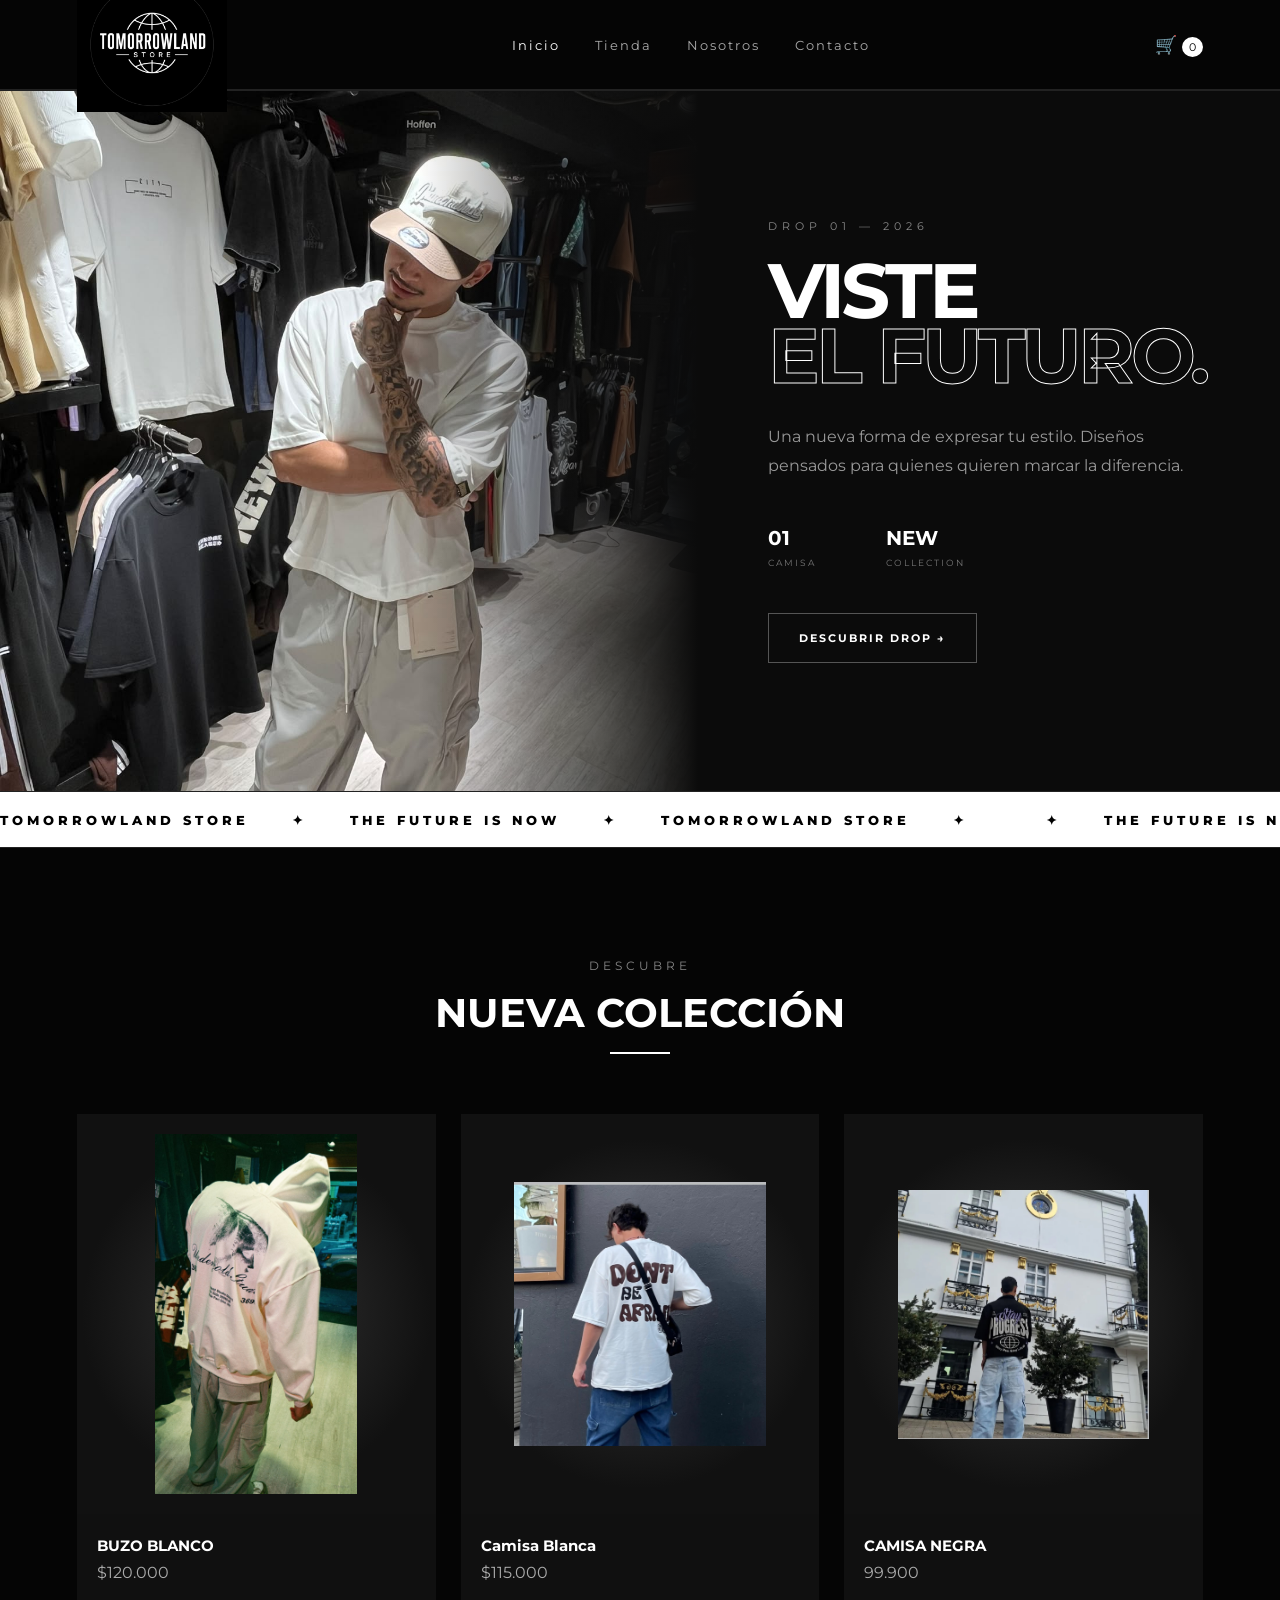
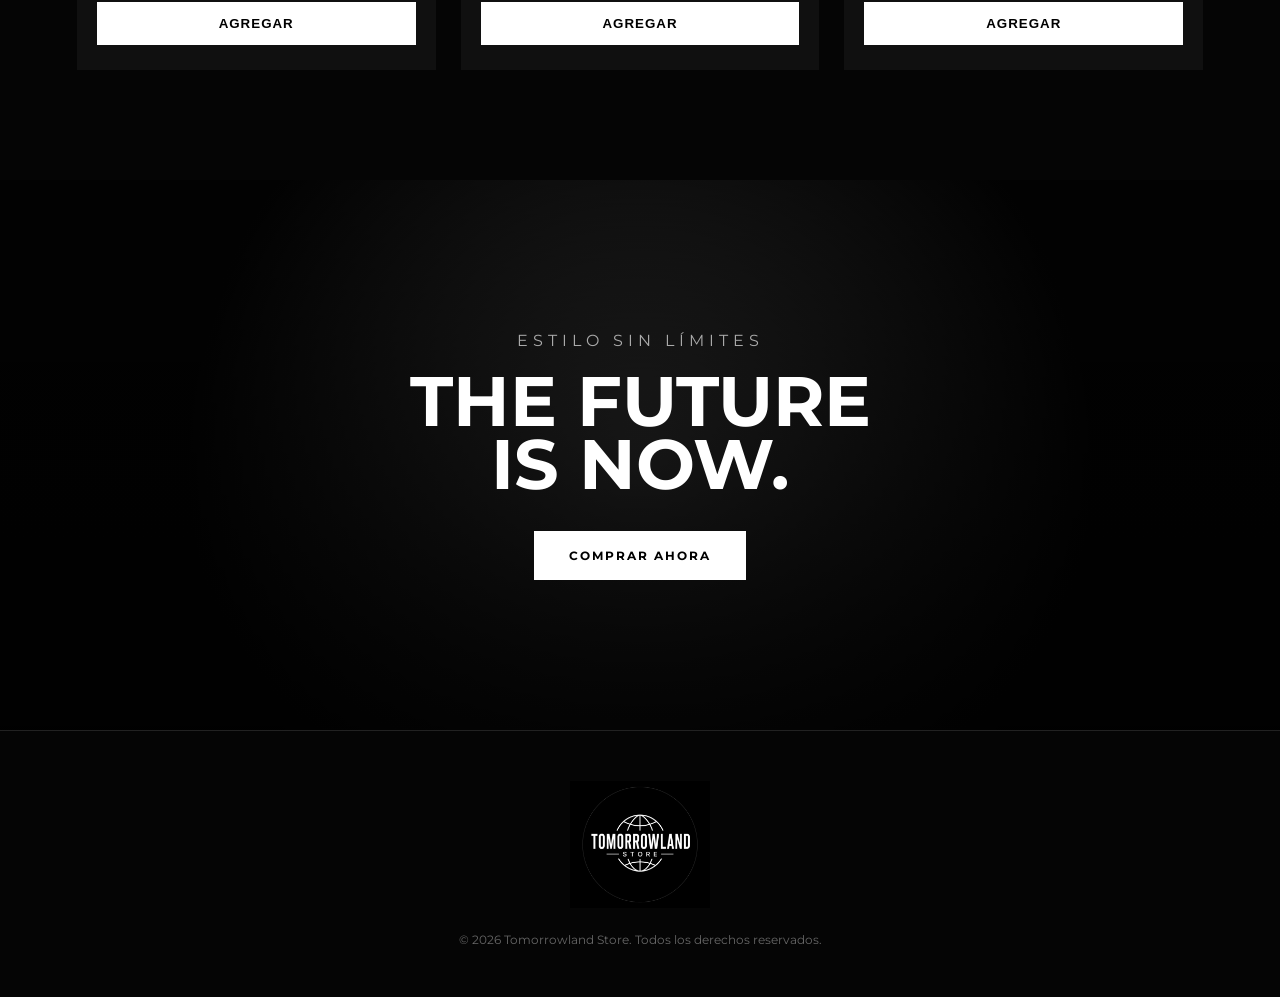
==== index.html @ 4bfb4e04 "Primera version Tomorrowland Store" ====
<!DOCTYPE html>
<html lang="es">
<head>
    <meta charset="UTF-8">
    <meta name="viewport" content="width=device-width, initial-scale=1.0">
    <link rel="icon" type="image/png" href="logo.jpeg">

    <title>Tomorrowland Store | Moda Urbana</title>

    <link rel="stylesheet" href="style.css">
</head>

<body>

<header class="header">

    <div class="logo-container">
        <a href="index.html">
            <img src="logo.jpeg" alt="Tomorrowland Store">
        </a>
    </div>

    <nav class="nav">
        <a href="index.html" class="active">Inicio</a>
        <a href="tienda.html">Tienda</a>
        <a href="nosotros.html">Nosotros</a>
        <a href="contacto.html">Contacto</a>
    </nav>

    <a href="tienda.html" class="cart">
        🛒 <span id="cart-count">0</span>
    </a>

</header>



</section>
<!-- DROP DESTACADO -->

<section class="drop-section">

    <div class="drop-image">

        <img src="CAMISA.jpeg"
             alt="Camisa Blanca Tomorrowland">

    </div>

    <div class="drop-content">

        <p class="drop-label">
            DROP 01 — 2026
        </p>

        <h2>
            VISTE<br>
            <span>EL FUTURO.</span>
        </h2>

        <p class="drop-description">
            Una nueva forma de expresar tu estilo.
            Diseños pensados para quienes quieren
            marcar la diferencia.
        </p>

        <div class="drop-info">

            <div>
                <strong>01</strong>
                <span>CAMISA</span>
            </div>

            <div>
                <strong>NEW</strong>
                <span>COLLECTION</span>
            </div>

        </div>

        <a href="tienda.html" class="drop-button">
            DESCUBRIR DROP →
        </a>

    </div>

</section>


<!-- FRASE ANIMADA -->

<section class="moving-text">

    <div>
        TOMORROWLAND STORE
        <span>✦</span>
        THE FUTURE IS NOW
        <span>✦</span>
        TOMORROWLAND STORE
        <span>✦</span>
         <span>✦</span>
        THE FUTURE IS NOW
        <span>✦</span>
        TOMORROWLAND STORE
        <span>✦</span>
         <span>✦</span>
        THE FUTURE IS NOW
        <span>✦</span>
        TOMORROWLAND STORE
        <span>✦</span>
         <span>✦</span>
        THE FUTURE IS NOW
        <span>✦</span>
        TOMORROWLAND STORE
        <span>✦</span>
         <span>✦</span>
        THE FUTURE IS NOW
        <span>✦</span>
        TOMORROWLAND STORE
        <span>✦</span>
    </div>

</section>


<section class="featured">

    <div class="section-title">

        <p>DESCUBRE</p>

        <h2>NUEVA COLECCIÓN</h2>

        <div class="line"></div>

    </div>


    <div class="products-preview">

         <div class="product-card">

    <div class="product-image">

        <img src="BUSO BLANCO.jpeg"
             alt="BUZO BLANCO">

    </div>

    <h3>BUZO BLANCO</h3>

    <p>$120.000</p>

    <button onclick="addToCart('Camisa Blanca',89900)">
        AGREGAR
    </button>

</div>


        <div class="product-card">

    <div class="product-image">

        <img src="camisa blanca.jpeg"
             alt="CAMISA BLANCA">

    </div>

    <h3>Camisa Blanca</h3>  

    <p>$115.000</p>

    <button onclick="addToCart('Camisa Blanca',89900)">
        AGREGAR
    </button>

</div>


      <div class="product-card">

    <div class="product-image">

        <img src="CAMISA NEGRA.jpeg"
             alt="CAMISA NEGRA">

    </div>

    <h3>CAMISA NEGRA</h3>

    <p>99.900</p>

    <button onclick="addToCart('Camisa Blanca',89900)">
        AGREGAR
    </button>

</div>

    </div>

</section>


<section class="banner">

    <div>

        <p>ESTILO SIN LÍMITES</p>

        <h2>
            THE FUTURE<br>
            IS NOW.
        </h2>

        <a href="tienda.html" class="btn white-btn">
            COMPRAR AHORA
        </a>

    </div>

</section>


<footer>

    <div class="footer-logo">

        <img src="logo.jpeg" alt="Tomorrowland Store">

    </div>

    <p>
        © 2026 Tomorrowland Store.
        Todos los derechos reservados.
    </p>

</footer>


<script src="script.js"></script>

</body>
</html>
---- style.css ----
@import url('https://fonts.googleapis.com/css2?family=Montserrat:wght@300;400;500;600;700;800;900&display=swap');


* {
    margin: 0;
    padding: 0;
    box-sizing: border-box;
}


body {

    font-family: 'Montserrat', sans-serif;

    background: #050505;

    color: #ffffff;

}


a {
    text-decoration: none;
    color: inherit;
}


.header {

    width: 100%;

    height: 90px;

    background: #050505;

    display: flex;

    align-items: center;

    justify-content: space-between;

    padding: 0 6%;

    border-bottom: 1px solid #222;

    position: sticky;

    top: 0;

    z-index: 1000;

}


.logo-container img {

    width: 150px;

    display: block;

}


.nav {

    display: flex;

    gap: 35px;

}


.nav a {

    font-size: 13px;

    letter-spacing: 2px;

    color: #aaa;

    transition: 0.3s;

}


.nav a:hover,
.nav a.active {

    color: #fff;

}


.cart {

    font-size: 18px;

    cursor: pointer;

}


.cart span {

    background: white;

    color: black;

    border-radius: 50%;

    padding: 3px 7px;

    font-size: 11px;

}


/* HERO */


.hero {

    min-height: 750px;

    display: flex;

    align-items: center;

    padding: 8%;

    background:

        radial-gradient(
            circle at 70% 50%,
            #222,
            #050505 55%
        );

}


.hero-content {

    max-width: 700px;

}


.hero-small {

    font-size: 13px;

    letter-spacing: 5px;

    color: #aaa;

    margin-bottom: 25px;

}


.hero h1 {

    font-size: clamp(60px, 9vw, 140px);

    line-height: .85;

    font-weight: 900;

    letter-spacing: -5px;

}


.hero h1 span {

    color: transparent;

    -webkit-text-stroke: 2px white;

}


.hero-content > p:not(.hero-small) {

    color: #aaa;

    margin: 35px 0;

    max-width: 500px;

    line-height: 1.7;

}


.btn {

    display: inline-block;

    background: white;

    color: black;

    padding: 17px 35px;

    font-size: 12px;

    font-weight: 700;

    letter-spacing: 2px;

    transition: .3s;

}


.btn:hover {

    background: #aaa;

    transform: translateY(-3px);

}


/* SECCIONES */


.featured {

    padding: 110px 6%;

}


.section-title {

    text-align: center;

    margin-bottom: 60px;

}


.section-title p {

    color: #888;

    letter-spacing: 4px;

    font-size: 12px;

}


.section-title h2 {

    font-size: 40px;

    margin: 15px 0;

}


.line {

    width: 60px;

    height: 2px;

    background: white;

    margin: auto;

}


/* PRODUCTOS */


.products-preview,
.products-grid {

    display: grid;

    grid-template-columns: repeat(3, 1fr);

    gap: 25px;

}


.product-card {

    background: #101010;

    padding-bottom: 25px;

    transition: .3s;

}


.product-card:hover {

    transform: translateY(-7px);

}


.product-image {

    height: 400px;

    display: flex;

    align-items: center;

    justify-content: center;

    background:

        radial-gradient(
            circle,
            #333,
            #111 65%
        );

}


.product-image span {

    font-size: 22px;

    font-weight: 800;

    letter-spacing: 3px;

}


.product-two {

    background:
        radial-gradient(circle, #ddd, #555 60%, #111);

    color: black;

}


.product-three {

    background:
        radial-gradient(circle, #444, #111 65%);

}


.product-four {

    background:
        linear-gradient(145deg,#222,#777,#111);

}


.product-five {

    background:
        linear-gradient(145deg,#111,#333,#888);

}


.product-six {

    background:
        radial-gradient(circle,#666,#111 65%);

}


.product-card h3 {

    font-size: 15px;

    margin: 22px 20px 8px;

}


.product-card p {

    color: #aaa;

    margin: 0 20px 20px;

}


.product-card button {

    margin: 0 20px;

    width: calc(100% - 40px);

    background: white;

    color: black;

    border: none;

    padding: 14px;

    font-weight: 700;

    cursor: pointer;

    letter-spacing: 1px;

}


.product-card button:hover {

    background: #ccc;

}


/* BANNER */


.banner {

    min-height: 550px;

    display: flex;

    align-items: center;

    justify-content: center;

    text-align: center;

    background:

        linear-gradient(
            rgba(0,0,0,.6),
            rgba(0,0,0,.9)
        ),

        radial-gradient(
            circle,
            #555,
            #050505 65%
        );

}


.banner p {

    letter-spacing: 5px;

    color: #aaa;

}


.banner h2 {

    font-size: 70px;

    line-height: .9;

    margin: 20px 0 35px;

}


.white-btn {

    background: white;

}


/* TITULOS INTERNOS */


.page-title {

    text-align: center;

    padding: 100px 20px;

    border-bottom: 1px solid #222;

}


.page-title p {

    color: #777;

    letter-spacing: 5px;

}


.page-title h1 {

    font-size: 70px;

    margin-top: 15px;

}


/* TIENDA */


.shop {

    padding: 70px 6%;

}


.categories {

    display: flex;

    justify-content: center;

    gap: 15px;

    margin-bottom: 50px;

    flex-wrap: wrap;

}


.categories button {

    background: transparent;

    color: white;

    border: 1px solid #444;

    padding: 12px 22px;

    cursor: pointer;

    letter-spacing: 1px;

}


.categories button:hover {

    background: white;

    color: black;

}


/* CARRITO */


.cart-section {

    max-width: 900px;

    margin: 50px auto 100px;

    padding: 40px;

    background: #101010;

}


.cart-section h2 {

    margin-bottom: 30px;

}


.cart-item {

    display: flex;

    justify-content: space-between;

    padding: 20px 0;

    border-bottom: 1px solid #333;

}


.cart-total {

    display: flex;

    justify-content: space-between;

    padding: 30px 0;

    font-size: 20px;

}


.whatsapp-btn {

    width: 100%;

    padding: 18px;

    border: none;

    background: #25d366;

    color: white;

    font-weight: bold;

    cursor: pointer;

}


/* PRODUCTO */


.product-detail {

    max-width: 1200px;

    margin: auto;

    padding: 100px 6%;

    display: grid;

    grid-template-columns: 1fr 1fr;

    gap: 70px;

}


.detail-image .product-image {

    height: 600px;

}


.detail-info {

    display: flex;

    flex-direction: column;

    justify-content: center;

}


.detail-info > p:first-child {

    color: #777;

    letter-spacing: 3px;

}


.detail-info h1 {

    font-size: 50px;

    margin: 15px 0;

}


.detail-info h2 {

    font-size: 30px;

}


.description {

    color: #aaa;

    line-height: 1.7;

    margin: 30px 0;

}


.detail-info label {

    margin-bottom: 10px;

}


.detail-info select {

    padding: 15px;

    background: #111;

    color: white;

    border: 1px solid #444;

    margin-bottom: 20px;

}


.buy-button {

    padding: 18px;

    background: white;

    color: black;

    border: none;

    font-weight: bold;

    cursor: pointer;

}


/* NOSOTROS */


.about {

    max-width: 1000px;

    margin: auto;

    padding: 120px 30px;

    text-align: center;

}


.about > p {

    color: #777;

    letter-spacing: 5px;

}


.about h1 {

    font-size: 80px;

    margin: 20px 0 50px;

}


.about-text {

    max-width: 700px;

    margin: auto;

}


.about-text p {

    color: #aaa;

    line-height: 2;

    margin-bottom: 25px;

}


.about h2 {

    margin-top: 80px;

    font-size: 45px;

}


/* CONTACTO */


.contact {

    max-width: 1100px;

    margin: auto;

    padding: 110px 30px;

    text-align: center;

}


.contact > p {

    color: #777;

    letter-spacing: 4px;

}


.contact h1 {

    font-size: 80px;

    margin: 20px 0 70px;

}


.contact-grid {

    display: grid;

    grid-template-columns: repeat(3,1fr);

    gap: 20px;

}


.contact-card {

    background: #111;

    padding: 45px 25px;

}


.contact-card h3 {

    letter-spacing: 2px;

}


.contact-card p {

    color: #888;

    line-height: 1.7;

    margin: 20px 0;

}


.contact-button {

    display: inline-block;

    padding: 12px 25px;

    border: 1px solid #555;

    font-size: 12px;

}


.contact-button:hover {

    background: white;

    color: black;

}


/* FOOTER */


footer {

    border-top: 1px solid #222;

    text-align: center;

    padding: 50px 20px;

}


.footer-logo img {

    width: 140px;

    margin-bottom: 20px;

}


footer p {

    color: #666;

    font-size: 12px;

}


/* RESPONSIVE */


@media(max-width:900px) {

    .nav {

        gap: 15px;

    }

    .products-preview,
    .products-grid {

        grid-template-columns: repeat(2,1fr);

    }

    .contact-grid {

        grid-template-columns: 1fr;

    }

    .product-detail {

        grid-template-columns: 1fr;

    }

}


@media(max-width:650px) {

    .header {

        height: 75px;

        padding: 0 20px;

    }


    .logo-container img {

        width: 105px;

    }


    .nav {

        display: none;

    }


    .hero {

        min-height: 650px;

        padding: 30px;

    }


    .hero h1 {

        font-size: 65px;

    }


    .products-preview,
    .products-grid {

        grid-template-columns: 1fr;

    }


    .product-image {

        height: 350px;

    }


    .banner h2 {

        font-size: 50px;

    }


    .page-title h1 {

        font-size: 50px;

    }


    .about h1,
    .contact h1 {

        font-size: 50px;

    }


    .detail-info h1 {

        font-size: 38px;

    }


}
.featured .product-image img {
    width: 70%;
    height: 90%;
    object-fit: contain;
    display: block;
    margin: auto;
}

/* =========================================
   DROP DESTACADO
========================================= */

.drop-section {

    min-height: 700px;

    display: grid;

    grid-template-columns: 1.2fr 1fr;

    background: #0b0b0b;

    border-top: 1px solid #222;

    border-bottom: 1px solid #222;

    overflow: hidden;

}


.drop-image {

    height: 700px;

    position: relative;

    overflow: hidden;

}


.drop-image::after {

    content: "";

    position: absolute;

    inset: 0;

    background:
        linear-gradient(
            90deg,
            transparent 60%,
            #0b0b0b 100%
        );

}


.drop-image img {

    width: 100%;

    height: 100%;

    object-fit: cover;

    display: block;

    transition: transform 1s ease;

}


.drop-section:hover .drop-image img {

    transform: scale(1.04);

}


.drop-content {

    display: flex;

    flex-direction: column;

    justify-content: center;

    padding: 70px;

}


.drop-label {

    color: #888;

    font-size: 11px;

    letter-spacing: 5px;

    margin-bottom: 25px;

}


.drop-content h2 {

    font-size: clamp(55px, 6vw, 95px);

    line-height: .85;

    letter-spacing: -4px;

    margin-bottom: 35px;

}


.drop-content h2 span {

    color: transparent;

    -webkit-text-stroke: 1px white;

}


.drop-description {

    color: #999;

    line-height: 1.8;

    max-width: 450px;

    margin-bottom: 45px;

}


.drop-info {

    display: flex;

    gap: 70px;

    margin-bottom: 45px;

}


.drop-info div {

    display: flex;

    flex-direction: column;

    gap: 7px;

}


.drop-info strong {

    font-size: 20px;

}


.drop-info span {

    font-size: 9px;

    color: #777;

    letter-spacing: 2px;

}


.drop-button {

    width: fit-content;

    border: 1px solid #555;

    padding: 17px 30px;

    font-size: 11px;

    font-weight: 700;

    letter-spacing: 2px;

    transition: .3s;

}


.drop-button:hover {

    background: white;

    color: black;

    border-color: white;

}


/* =========================================
   TEXTO EN MOVIMIENTO
========================================= */

.moving-text {

    overflow: hidden;

    white-space: nowrap;

    background: white;

    color: black;

    padding: 18px 0;

    border-bottom: 1px solid #222;

}


.moving-text div {

    display: inline-block;

    font-size: 13px;

    font-weight: 800;

    letter-spacing: 4px;

    animation: movingText 18s linear infinite;

}


.moving-text span {

    margin: 0 35px;

}


@keyframes movingText {

    from {

        transform: translateX(0);

    }

    to {

        transform: translateX(-50%);

    }

}


/* =========================================
   CELULAR
========================================= */

@media(max-width: 700px) {

    .drop-section {

        grid-template-columns: 1fr;

    }


    .drop-image {

        height: 500px;

    }


    .drop-image::after {

        background:
            linear-gradient(
                0deg,
                #0b0b0b 0%,
                transparent 50%
            );

    }


    .drop-content {

        padding: 50px 30px 70px;

    }


    .drop-content h2 {

        font-size: 60px;

    }


    .drop-info {

        gap: 40px;

    }

}
/* =========================================
   NOSOTROS - NUEVO DISEÑO
========================================= */

.about-hero {

    min-height: 650px;

    display: flex;

    align-items: flex-end;

    padding: 90px 8%;

    background:
        radial-gradient(
            circle at 75% 40%,
            #333,
            #050505 55%
        );

    border-bottom: 1px solid #222;

}


.about-tag {

    color: #888;

    font-size: 11px;

    letter-spacing: 6px;

    margin-bottom: 25px;

}


.about-hero h1 {

    font-size: clamp(60px, 9vw, 130px);

    line-height: .82;

    letter-spacing: -5px;

}


.about-hero h1 span {

    color: transparent;

    -webkit-text-stroke: 2px white;

}


.about-intro {

    margin-top: 35px;

    font-size: 22px;

    color: #aaa;

    letter-spacing: 2px;

}


/* HISTORIA */

.about-story {

    display: grid;

    grid-template-columns: 150px 1fr;

    max-width: 1100px;

    margin: auto;

    padding: 130px 30px;

}


.about-number {

    font-size: 13px;

    color: #777;

    letter-spacing: 3px;

}


.about-story-content {

    max-width: 700px;

}


.about-mini-title {

    color: #777;

    font-size: 11px;

    letter-spacing: 5px;

    margin-bottom: 25px;

}


.about-story-content h2 {

    font-size: 75px;

    line-height: .9;

    margin-bottom: 45px;

}


.about-story-content h2 span {

    color: transparent;

    -webkit-text-stroke: 1px white;

}


.about-story-content p {

    color: #999;

    line-height: 1.9;

    margin-bottom: 25px;

    max-width: 650px;

}


/* FILOSOFÍA */

.about-values {

    padding: 120px 8%;

    background: #0c0c0c;

    border-top: 1px solid #222;

    border-bottom: 1px solid #222;

}


.about-values-title {

    margin-bottom: 70px;

}


.about-values-title p {

    color: #777;

    font-size: 11px;

    letter-spacing: 5px;

    margin-bottom: 20px;

}


.about-values-title h2 {

    font-size: clamp(45px, 6vw, 80px);

    line-height: .9;

}


.values-grid {

    display: grid;

    grid-template-columns: repeat(3,1fr);

    gap: 20px;

}


.value-card {

    min-height: 280px;

    padding: 35px;

    border: 1px solid #292929;

    transition: .4s;

}


.value-card:hover {

    background: white;

    color: black;

    transform: translateY(-8px);

}


.value-card span {

    color: #777;

    font-size: 11px;

    letter-spacing: 3px;

}


.value-card h3 {

    margin: 45px 0 20px;

    letter-spacing: 2px;

}


.value-card p {

    color: #888;

    line-height: 1.7;

}


.value-card:hover p {

    color: #444;

}


/* FRASE FINAL */

.about-final {

    min-height: 600px;

    display: flex;

    flex-direction: column;

    align-items: center;

    justify-content: center;

    text-align: center;

}


.about-final p {

    color: #777;

    font-size: 11px;

    letter-spacing: 6px;

    margin-bottom: 25px;

}


.about-final h2 {

    font-size: clamp(60px, 9vw, 120px);

    line-height: .8;

    letter-spacing: -5px;

    margin-bottom: 50px;

}


.about-final h2 span {

    color: transparent;

    -webkit-text-stroke: 2px white;

}


/* CELULAR */

@media(max-width:700px) {

    .about-hero {

        min-height: 550px;

        padding: 50px 25px;

    }


    .about-hero h1 {

        font-size: 60px;

    }


    .about-story {

        grid-template-columns: 1fr;

        gap: 30px;

        padding: 90px 25px;

    }


    .about-story-content h2 {

        font-size: 55px;

    }


    .values-grid {

        grid-template-columns: 1fr;

    }


    .about-values {

        padding: 90px 25px;

    }


    .about-final h2 {

        font-size: 65px;

    }

}

/* =========================================
   CONTACTO - NUEVO DISEÑO
========================================= */

.contact-hero {

    min-height: 600px;

    display: flex;

    flex-direction: column;

    justify-content: center;

    padding: 80px 8%;

    background:
        radial-gradient(
            circle at 80% 50%,
            #292929,
            #050505 55%
        );

    border-bottom: 1px solid #222;

}


.contact-hero > p:first-child {

    color: #777;

    font-size: 11px;

    letter-spacing: 6px;

    margin-bottom: 25px;

}


.contact-hero h1 {

    font-size: clamp(70px, 11vw, 150px);

    line-height: .8;

    letter-spacing: -6px;

}


.contact-hero h1 span {

    color: #777;

}


.contact-hero-line {

    width: 80px;

    height: 2px;

    background: white;

    margin: 40px 0;

}


.contact-subtitle {

    color: #999;

    max-width: 500px;

    line-height: 1.8;

}


/* CONTACT MAIN */

.contact-main {

    max-width: 1200px;

    margin: auto;

    padding: 120px 30px;

}


.contact-intro {

    margin-bottom: 70px;

}


.contact-intro > p {

    color: #777;

    font-size: 11px;

    letter-spacing: 5px;

    margin-bottom: 20px;

}


.contact-intro h2 {

    font-size: clamp(45px, 6vw, 80px);

    line-height: .9;

}


.contact-intro h2 span {

    color: transparent;

    -webkit-text-stroke: 1px white;

}


/* TARJETAS */

.contact-grid-new {

    display: grid;

    grid-template-columns: repeat(3, 1fr);

    gap: 20px;

}


.contact-card-new {

    min-height: 370px;

    padding: 35px;

    border: 1px solid #292929;

    display: flex;

    flex-direction: column;

    justify-content: space-between;

    transition: .4s;

}


.contact-card-new:hover {

    background: #fff;

    color: #000;

    transform: translateY(-8px);

}


.contact-icon {

    width: 50px;

    height: 50px;

    border: 1px solid #555;

    display: flex;

    align-items: center;

    justify-content: center;

    font-size: 13px;

    font-weight: 800;

}


.contact-card-new:hover .contact-icon {

    border-color: #000;

}


.contact-type {

    color: #777;

    font-size: 10px;

    letter-spacing: 4px;

}


.contact-card-new h3 {

    font-size: 22px;

    margin: 15px 0 20px;

}


.contact-card-new p {

    color: #888;

    line-height: 1.8;

    font-size: 13px;

    margin-bottom: 30px;

}


.contact-card-new:hover p {

    color: #555;

}


.contact-link {

    font-size: 10px;

    letter-spacing: 2px;

    font-weight: 700;

    border-bottom: 1px solid #555;

    padding-bottom: 8px;

    transition: .3s;

}


.contact-link:hover {

    border-color: currentColor;

}


/* INFORMACIÓN */

.contact-info-section {

    display: grid;

    grid-template-columns: 1fr 1fr;

    border-top: 1px solid #222;

    border-bottom: 1px solid #222;

}


.contact-info-box {

    min-height: 450px;

    padding: 80px;

    display: flex;

    flex-direction: column;

    justify-content: center;

}


.contact-info-box:first-child {

    background: #0d0d0d;

    border-right: 1px solid #222;

}


.contact-info-box > span {

    color: #777;

    font-size: 10px;

    letter-spacing: 5px;

    margin-bottom: 25px;

}


.contact-info-box h3 {

    font-size: 42px;

    line-height: .95;

    margin-bottom: 30px;

}


.contact-info-box p {

    color: #888;

    line-height: 1.8;

    max-width: 450px;

}


/* FINAL */

.contact-final {

    min-height: 550px;

    display: flex;

    flex-direction: column;

    align-items: center;

    justify-content: center;

    text-align: center;

}


.contact-final h2 {

    font-size: clamp(50px, 7vw, 90px);

    line-height: .85;

    letter-spacing: -4px;

    margin-bottom: 50px;

}


.contact-final h2 span {

    color: transparent;

    -webkit-text-stroke: 1px white;

}


/* CONTACTO CELULAR */

@media(max-width:800px) {

    .contact-grid-new {

        grid-template-columns: 1fr;

    }


    .contact-info-section {

        grid-template-columns: 1fr;

    }


    .contact-info-box {

        min-height: 350px;

        padding: 50px 30px;

    }


    .contact-info-box:first-child {

        border-right: none;

        border-bottom: 1px solid #222;

    }

}


@media(max-width:600px) {

    .contact-hero {

        min-height: 500px;

        padding: 50px 25px;

    }


    .contact-hero h1 {

        font-size: 65px;

    }


    .contact-main {

        padding: 80px 20px;

    }


    .contact-card-new {

        min-height: 330px;

    }


    .contact-final {

        padding: 50px 20px;

    }


    .contact-final h2 {

        font-size: 52px;

    }

}

/* =========================================
   ICONOS ORIGINALES DE REDES
========================================= */

.social-icon {

    width: 58px;
    height: 58px;

    display: flex;
    align-items: center;
    justify-content: center;

    border: 1px solid #333;

    margin-bottom: 35px;

    transition: .4s;

}


.social-icon svg {

    width: 29px;
    height: 29px;

    fill: currentColor;

}


/* WHATSAPP */

.whatsapp-icon {

    color: #25D366;

}


/* INSTAGRAM */

.instagram-icon {

    color: #E4405F;

}


.instagram-icon svg {

    fill: none;

    stroke: currentColor;

    stroke-width: 1.8;

}


.instagram-icon circle:last-child {

    fill: currentColor;

    stroke: none;

}


/* FACEBOOK */

.facebook-icon {

    color: #1877F2;

}


/* TIKTOK */

.tiktok-icon {

    color: #ffffff;

}


/* ANIMACIÓN */

.contact-card-new:hover .social-icon {

    transform: translateY(-5px) scale(1.08);

}


/* Mantener colores al pasar el mouse */

.contact-card-new:hover .whatsapp-icon {

    color: #25D366;

}


.contact-card-new:hover .instagram-icon {

    color: #E4405F;

}


.contact-card-new:hover .facebook-icon {

    color: #1877F2;

}


.contact-card-new:hover .tiktok-icon {

    color: #000;

}
/* =====================================================
   RESPONSIVE — TOMORROWLAND STORE
   CELULAR / TABLET / PC / TV
   ===================================================== */

/* Evita que cualquier elemento se salga de la pantalla */
* {
    box-sizing: border-box;
}

html {
    width: 100%;
    overflow-x: hidden;
}

body {
    width: 100%;
    max-width: 100%;
    overflow-x: hidden;
    margin: 0;
}

/* Las imágenes nunca se salen */
img {
    max-width: 100%;
    height: auto;
}

/* Contenedores */
section,
header,
footer {
    max-width: 100%;
}

/* ==============================
   CELULARES
   ============================== */

@media (max-width: 480px) {

    .header {
        padding: 12px 18px;
        min-height: 65px;
    }

    .logo-container img {
        max-width: 130px;
        height: auto;
    }

    .nav {
        display: none;
    }

    .header {
        flex-wrap: wrap;
    }

    h1 {
        font-size: clamp(38px, 12vw, 58px);
    }

    h2 {
        font-size: clamp(32px, 10vw, 48px);
    }

    p {
        font-size: 14px;
    }

    .hero {
        min-height: 80vh;
        padding: 70px 20px;
    }

    .hero-content {
        width: 100%;
    }

    .featured {
        padding: 60px 20px;
    }

    .products-grid,
    .product-grid,
    .values-grid {
        grid-template-columns: 1fr !important;
    }

    .product-card {
        width: 100%;
    }

    .product-image {
        min-height: 260px;
    }

    .drop-section {
        grid-template-columns: 1fr !important;
    }

    .drop-image {
        height: 400px;
    }

    .drop-content {
        padding: 50px 25px 70px;
    }

    .drop-content h2 {
        font-size: clamp(48px, 15vw, 65px);
    }

    .drop-info {
        gap: 30px;
        flex-wrap: wrap;
    }

    .about-story {
        grid-template-columns: 1fr !important;
        padding: 80px 25px;
    }

    .about-values {
        padding: 80px 25px;
    }

    .about-final {
        padding: 70px 20px;
    }

    .contact-grid,
    .contact-cards,
    .contact-container {
        grid-template-columns: 1fr !important;
    }

    .contact-card-new {
        width: 100%;
        padding: 30px 25px;
    }

    .footer {
        padding: 40px 20px;
    }

    .moving-text div {
        font-size: 10px;
    }
}


/* ==============================
   CELULARES GRANDES
   ============================== */

@media (min-width: 481px) and (max-width: 767px) {

    .nav {
        display: none;
    }

    .hero {
        padding: 80px 35px;
    }

    .products-grid,
    .product-grid,
    .values-grid {
        grid-template-columns: 1fr 1fr !important;
    }

    .drop-section {
        grid-template-columns: 1fr;
    }

    .drop-image {
        height: 500px;
    }

    .contact-grid,
    .contact-cards {
        grid-template-columns: 1fr 1fr !important;
    }
}


/* ==============================
   TABLETS
   ============================== */

@media (min-width: 768px) and (max-width: 1024px) {

    .header {
        padding: 15px 30px;
    }

    .hero {
        padding: 90px 50px;
    }

    .products-grid,
    .product-grid,
    .values-grid {
        grid-template-columns: repeat(2, 1fr) !important;
    }

    .drop-section {
        grid-template-columns: 1fr 1fr;
    }

    .drop-content {
        padding: 45px;
    }

    .about-story {
        padding: 100px 40px;
    }

    .about-values {
        padding: 100px 40px;
    }
}


/* ==============================
   PORTÁTILES Y PC
   ============================== */

@media (min-width: 1025px) {

    .header {
        width: 100%;
    }

    .hero,
    .featured,
    .about-story,
    .about-values {
        width: 100%;
    }

    .products-grid,
    .product-grid {
        max-width: 1400px;
        margin-left: auto;
        margin-right: auto;
    }
}


/* ==============================
   PANTALLAS GRANDES / TV
   ============================== */

@media (min-width: 1441px) {

    body {
        font-size: 18px;
    }

    .header {
        padding-left: 5%;
        padding-right: 5%;
    }

    .hero {
        min-height: 850px;
        padding-left: 8%;
        padding-right: 8%;
    }

    .hero h1 {
        font-size: clamp(80px, 8vw, 150px);
    }

    .featured,
    .about-values {
        padding-left: 8%;
        padding-right: 8%;
    }

    .drop-section {
        min-height: 800px;
    }

    .drop-image {
        height: 800px;
    }

    .drop-content {
        padding: 80px;
    }

    .contact-card-new {
        padding: 45px;
    }
}


/* ==============================
   TV MUY GRANDE
   ============================== */

@media (min-width: 2000px) {

    .header {
        padding-top: 25px;
        padding-bottom: 25px;
    }

    .hero {
        min-height: 900px;
    }

    .hero h1 {
        font-size: 150px;
    }

    .featured,
    .about-values,
    .about-story {
        max-width: 1800px;
        margin-left: auto;
        margin-right: auto;
    }

    .drop-content h2 {
        font-size: 110px;
    }
}
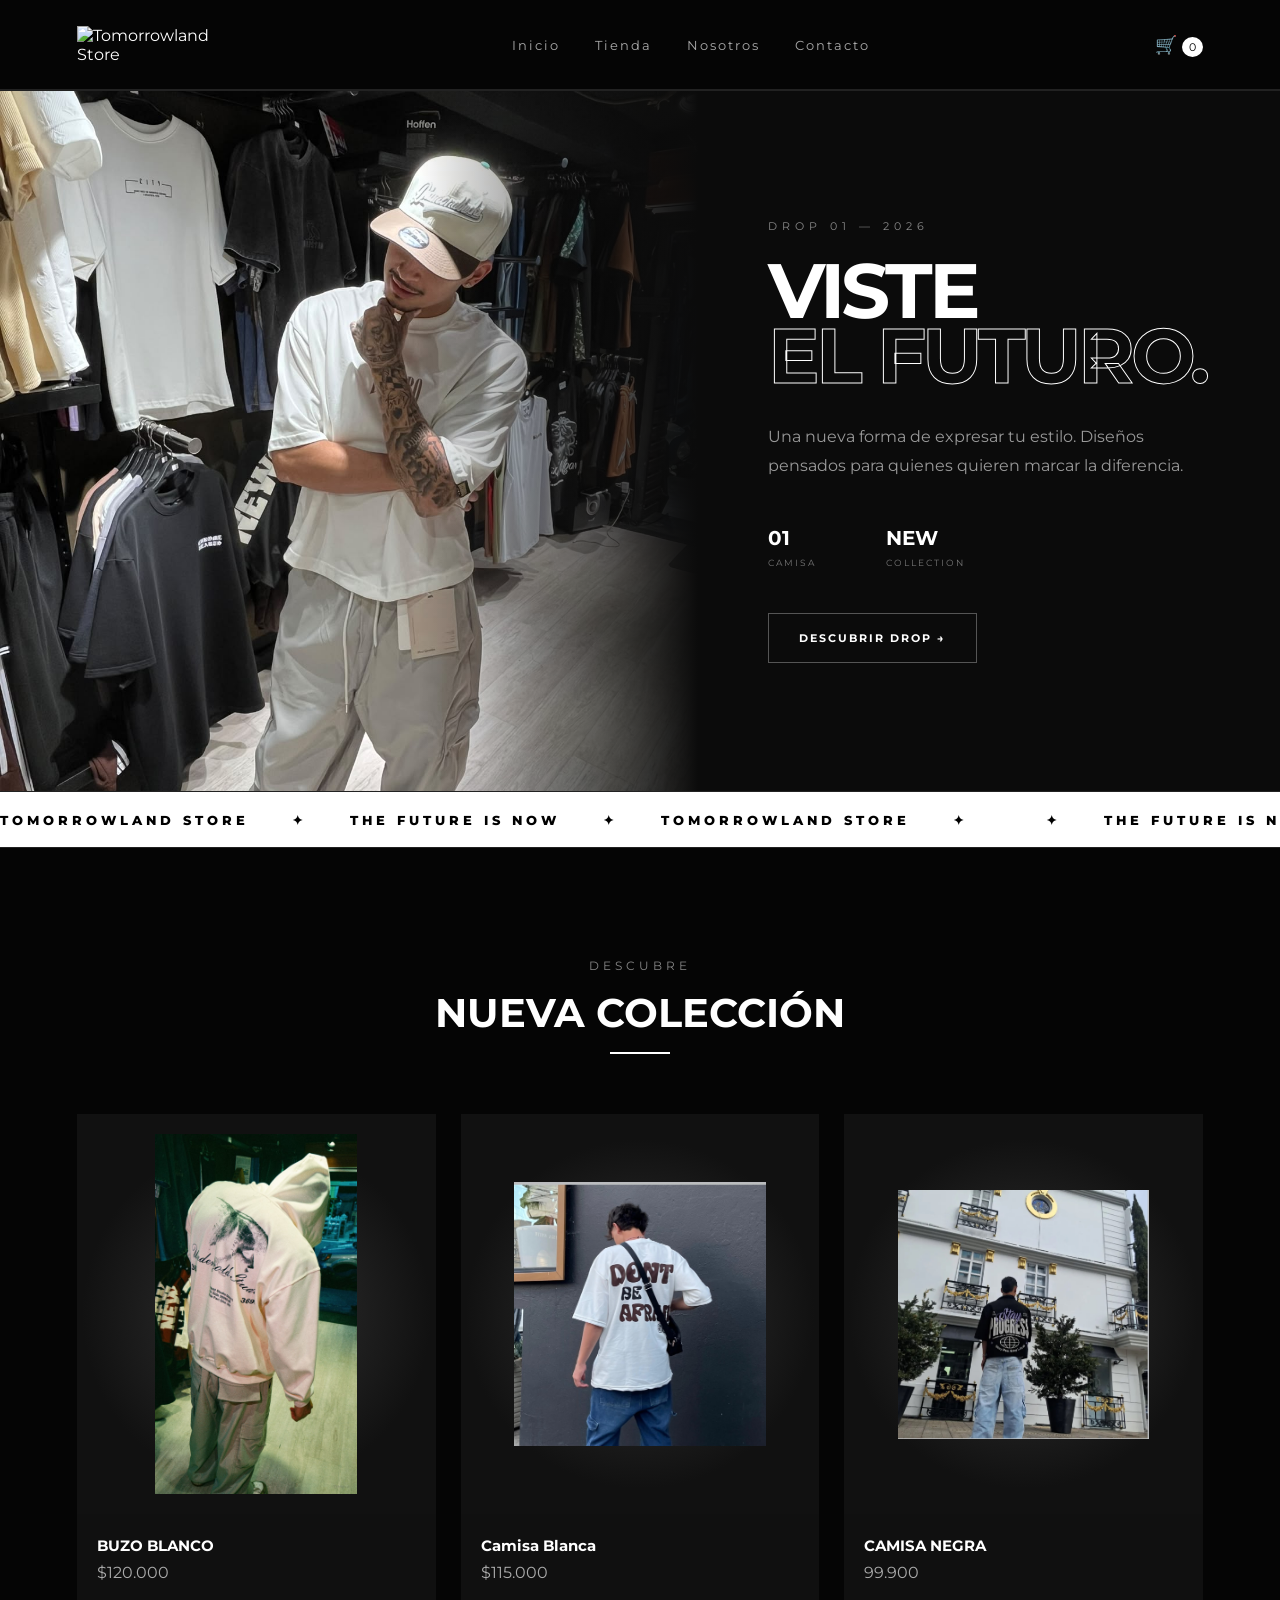
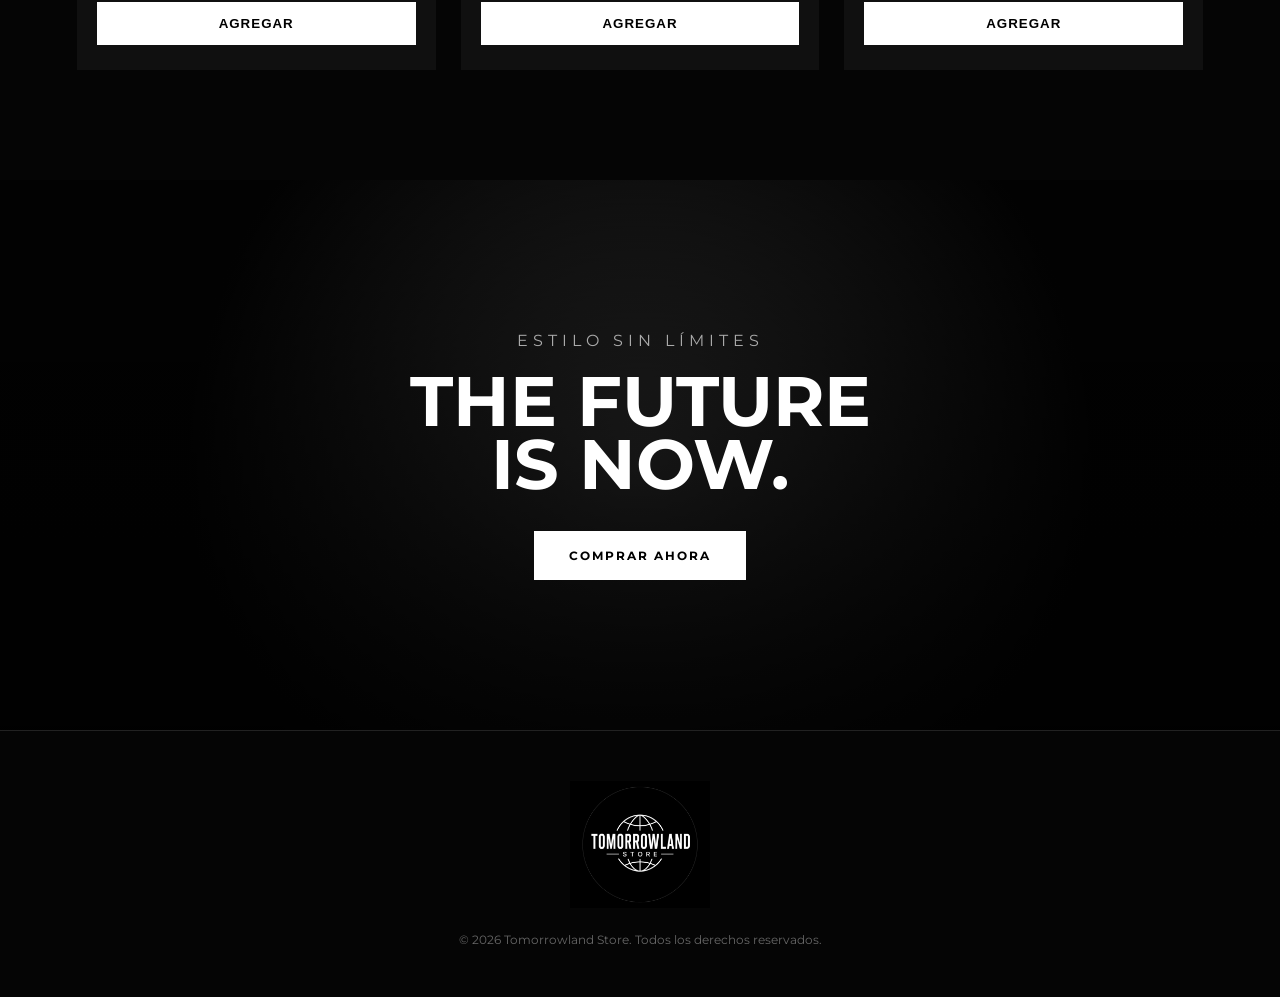
==== commit 7566a21a: "Agrega menu responsive para celular" ====
--- a/index.html
+++ b/index.html
@@ -16,20 +16,24 @@
 
     <div class="logo-container">
         <a href="index.html">
-            <img src="logo.jpeg" alt="Tomorrowland Store">
+            <img src="img/logo.png" alt="Tomorrowland Store">
         </a>
     </div>
 
-    <nav class="nav">
-        <a href="index.html" class="active">Inicio</a>
+    <nav class="nav" id="main-nav">
+        <a href="index.html">Inicio</a>
         <a href="tienda.html">Tienda</a>
         <a href="nosotros.html">Nosotros</a>
         <a href="contacto.html">Contacto</a>
     </nav>
 
-    <a href="tienda.html" class="cart">
+    <a href="tienda.html#carrito" class="cart">
         🛒 <span id="cart-count">0</span>
     </a>
+
+    <button class="menu-toggle" id="menu-toggle" aria-label="Abrir menú">
+        ☰
+    </button>
 
 </header>
 
--- a/style.css
+++ b/style.css
@@ -2694,4 +2694,89 @@
     .drop-content h2 {
         font-size: 110px;
     }
+}
+/* =====================================================
+   MENÚ RESPONSIVE — CELULAR
+   ===================================================== */
+
+.menu-toggle {
+    display: none;
+    background: transparent;
+    border: none;
+    color: #fff;
+    font-size: 30px;
+    cursor: pointer;
+    padding: 5px;
+    line-height: 1;
+    z-index: 1001;
+}
+
+/* CELULAR */
+@media (max-width: 767px) {
+
+    .header {
+        position: relative;
+        display: flex;
+        align-items: center;
+        justify-content: space-between;
+        padding: 12px 18px;
+        min-height: 65px;
+        z-index: 1000;
+    }
+
+    .logo-container {
+        z-index: 1002;
+    }
+
+    .logo-container img {
+        width: 125px;
+        height: auto;
+    }
+
+    .menu-toggle {
+        display: block;
+        order: 3;
+    }
+
+    .cart {
+        margin-left: auto;
+        margin-right: 15px;
+        order: 2;
+    }
+
+    .nav {
+        display: none;
+        position: absolute;
+        top: 100%;
+        left: 0;
+        width: 100%;
+        background: #111;
+        flex-direction: column;
+        padding: 15px 20px 25px;
+        border-top: 1px solid #333;
+        box-shadow: 0 10px 25px rgba(0,0,0,.4);
+        z-index: 999;
+    }
+
+    .nav.active {
+        display: flex;
+    }
+
+    .nav a {
+        display: block;
+        width: 100%;
+        padding: 16px 10px;
+        border-bottom: 1px solid #292929;
+        text-align: left;
+        font-size: 15px;
+        color: #fff;
+    }
+
+    .nav a:last-child {
+        border-bottom: none;
+    }
+
+    .nav a:hover {
+        color: #00c853;
+    }
 }
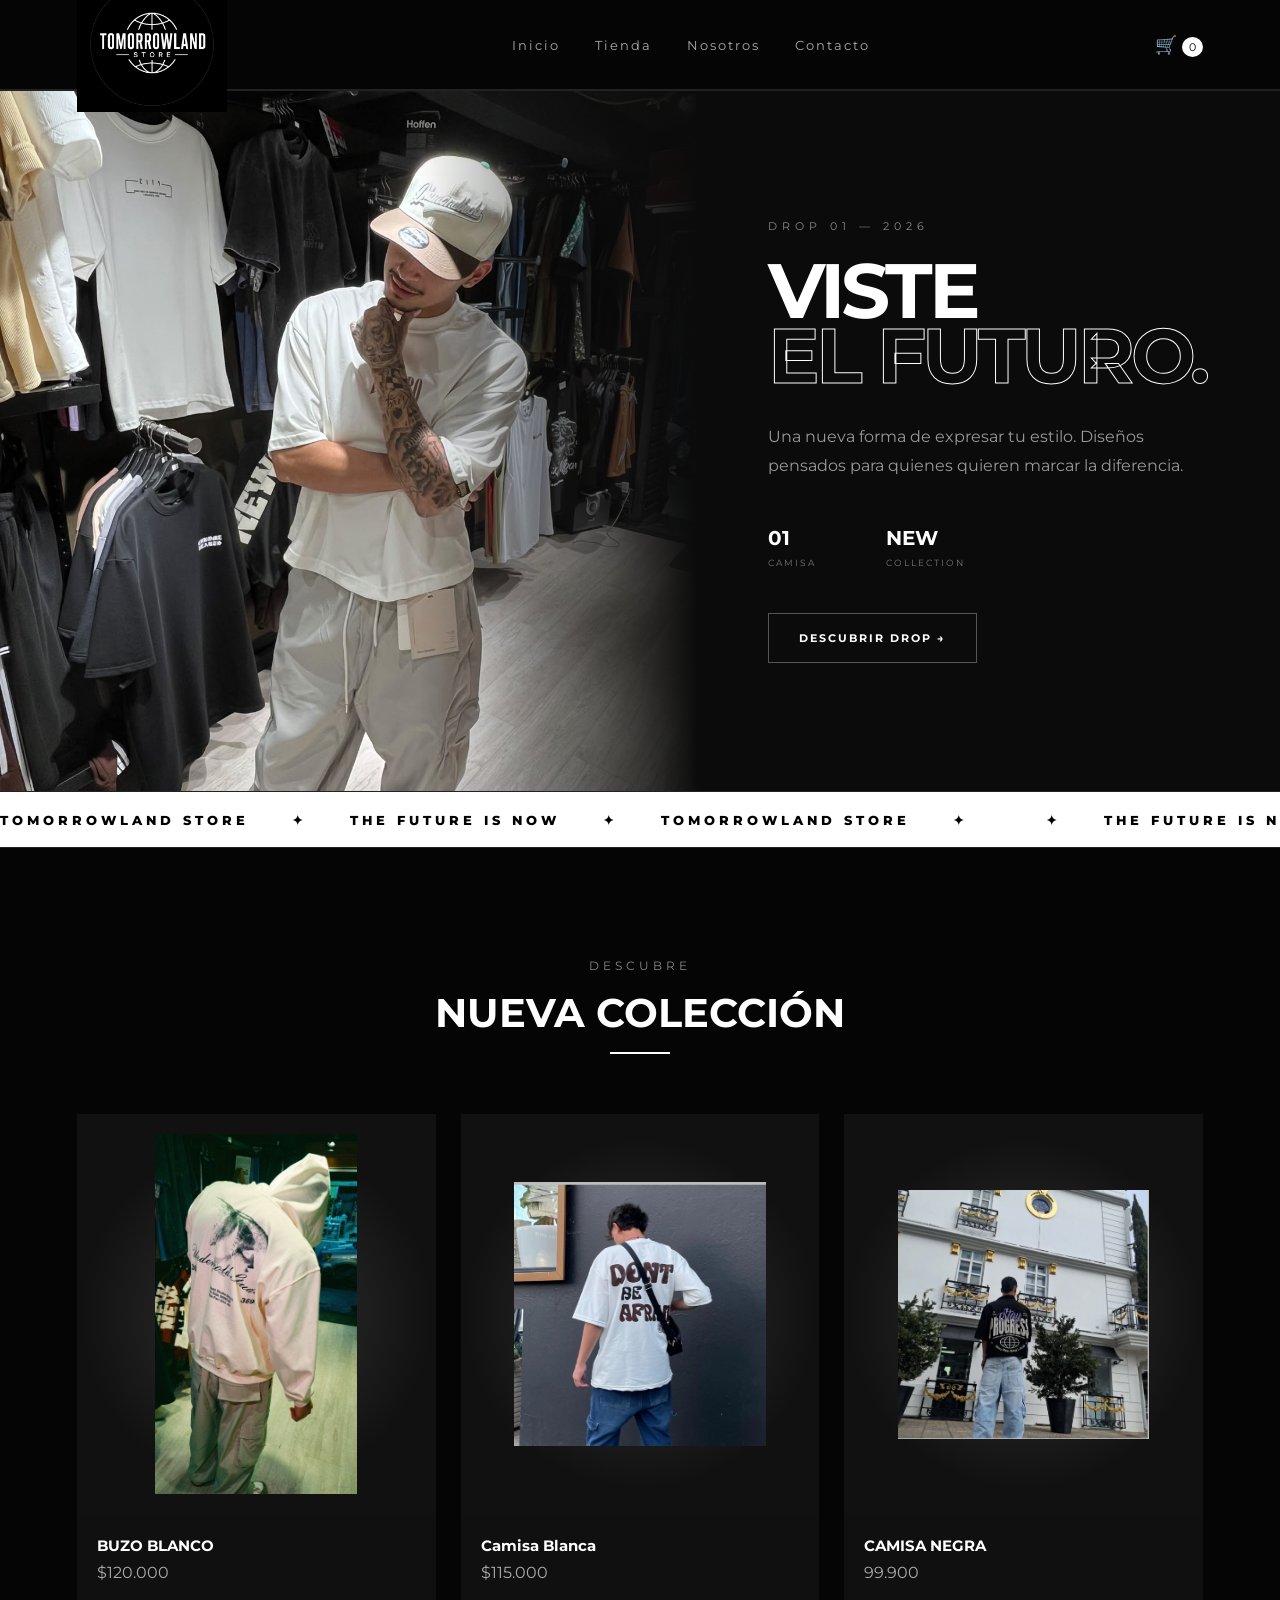
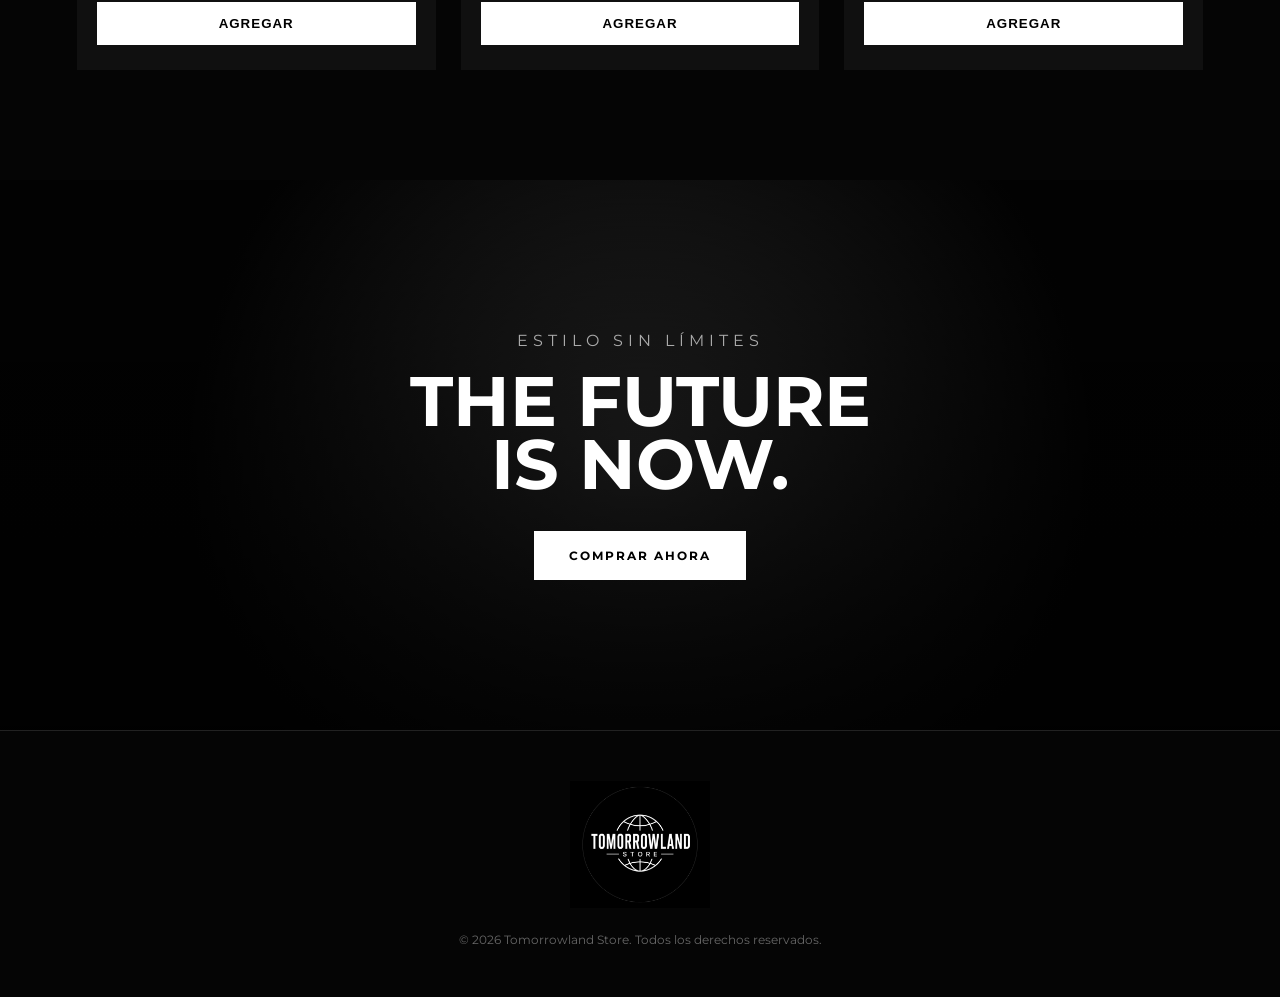
==== commit 3ed42239: "Corrige menu desplegable movil" ====
--- a/index.html
+++ b/index.html
@@ -16,7 +16,7 @@
 
     <div class="logo-container">
         <a href="index.html">
-            <img src="img/logo.png" alt="Tomorrowland Store">
+            <img src="logo.jpeg" alt="Tomorrowland Store">
         </a>
     </div>
 
@@ -30,10 +30,9 @@
     <a href="tienda.html#carrito" class="cart">
         🛒 <span id="cart-count">0</span>
     </a>
-
-    <button class="menu-toggle" id="menu-toggle" aria-label="Abrir menú">
-        ☰
-    </button>
+<button class="menu-toggle" id="menu-toggle" aria-label="Abrir menú">
+    ☰
+</button>
 
 </header>
 
--- a/style.css
+++ b/style.css
@@ -2711,7 +2711,6 @@
     z-index: 1001;
 }
 
-/* CELULAR */
 @media (max-width: 767px) {
 
     .header {
@@ -2721,11 +2720,12 @@
         justify-content: space-between;
         padding: 12px 18px;
         min-height: 65px;
-        z-index: 1000;
+        background: #111;
+        z-index: 9999;
     }
 
     .logo-container {
-        z-index: 1002;
+        z-index: 10001;
     }
 
     .logo-container img {
@@ -2733,50 +2733,81 @@
         height: auto;
     }
 
+    /* BOTÓN HAMBURGUESA */
     .menu-toggle {
-        display: block;
-        order: 3;
+        display: flex;
+        align-items: center;
+        justify-content: center;
+        width: 42px;
+        height: 42px;
+        background: transparent;
+        border: 0;
+        color: white;
+        font-size: 30px;
+        cursor: pointer;
+        z-index: 10002;
     }
 
     .cart {
         margin-left: auto;
-        margin-right: 15px;
-        order: 2;
-    }
-
+        margin-right: 10px;
+        z-index: 10002;
+    }
+
+    /* MENÚ DESPLEGABLE */
     .nav {
         display: none;
+
         position: absolute;
         top: 100%;
         left: 0;
+        right: 0;
+
         width: 100%;
+
         background: #111;
+
         flex-direction: column;
-        padding: 15px 20px 25px;
+
+        padding: 10px 20px 20px;
+
         border-top: 1px solid #333;
-        box-shadow: 0 10px 25px rgba(0,0,0,.4);
-        z-index: 999;
+        border-bottom: 1px solid #333;
+
+        box-shadow: 0 15px 30px rgba(0, 0, 0, 0.65);
+
+        z-index: 10000;
     }
 
     .nav.active {
-        display: flex;
+        display: flex !important;
     }
 
     .nav a {
-        display: block;
+        display: block !important;
         width: 100%;
-        padding: 16px 10px;
-        border-bottom: 1px solid #292929;
-        text-align: left;
+
+        padding: 17px 10px;
+
+        color: #fff !important;
+
+        text-decoration: none;
+
         font-size: 15px;
-        color: #fff;
+        font-weight: 600;
+
+        border-bottom: 1px solid #2b2b2b;
+
+        background: #111;
     }
 
     .nav a:last-child {
         border-bottom: none;
     }
 
-    .nav a:hover {
-        color: #00c853;
+    .nav a:hover,
+    .nav a:active {
+        color: #00c853 !important;
+        background: #181818;
     }
 }
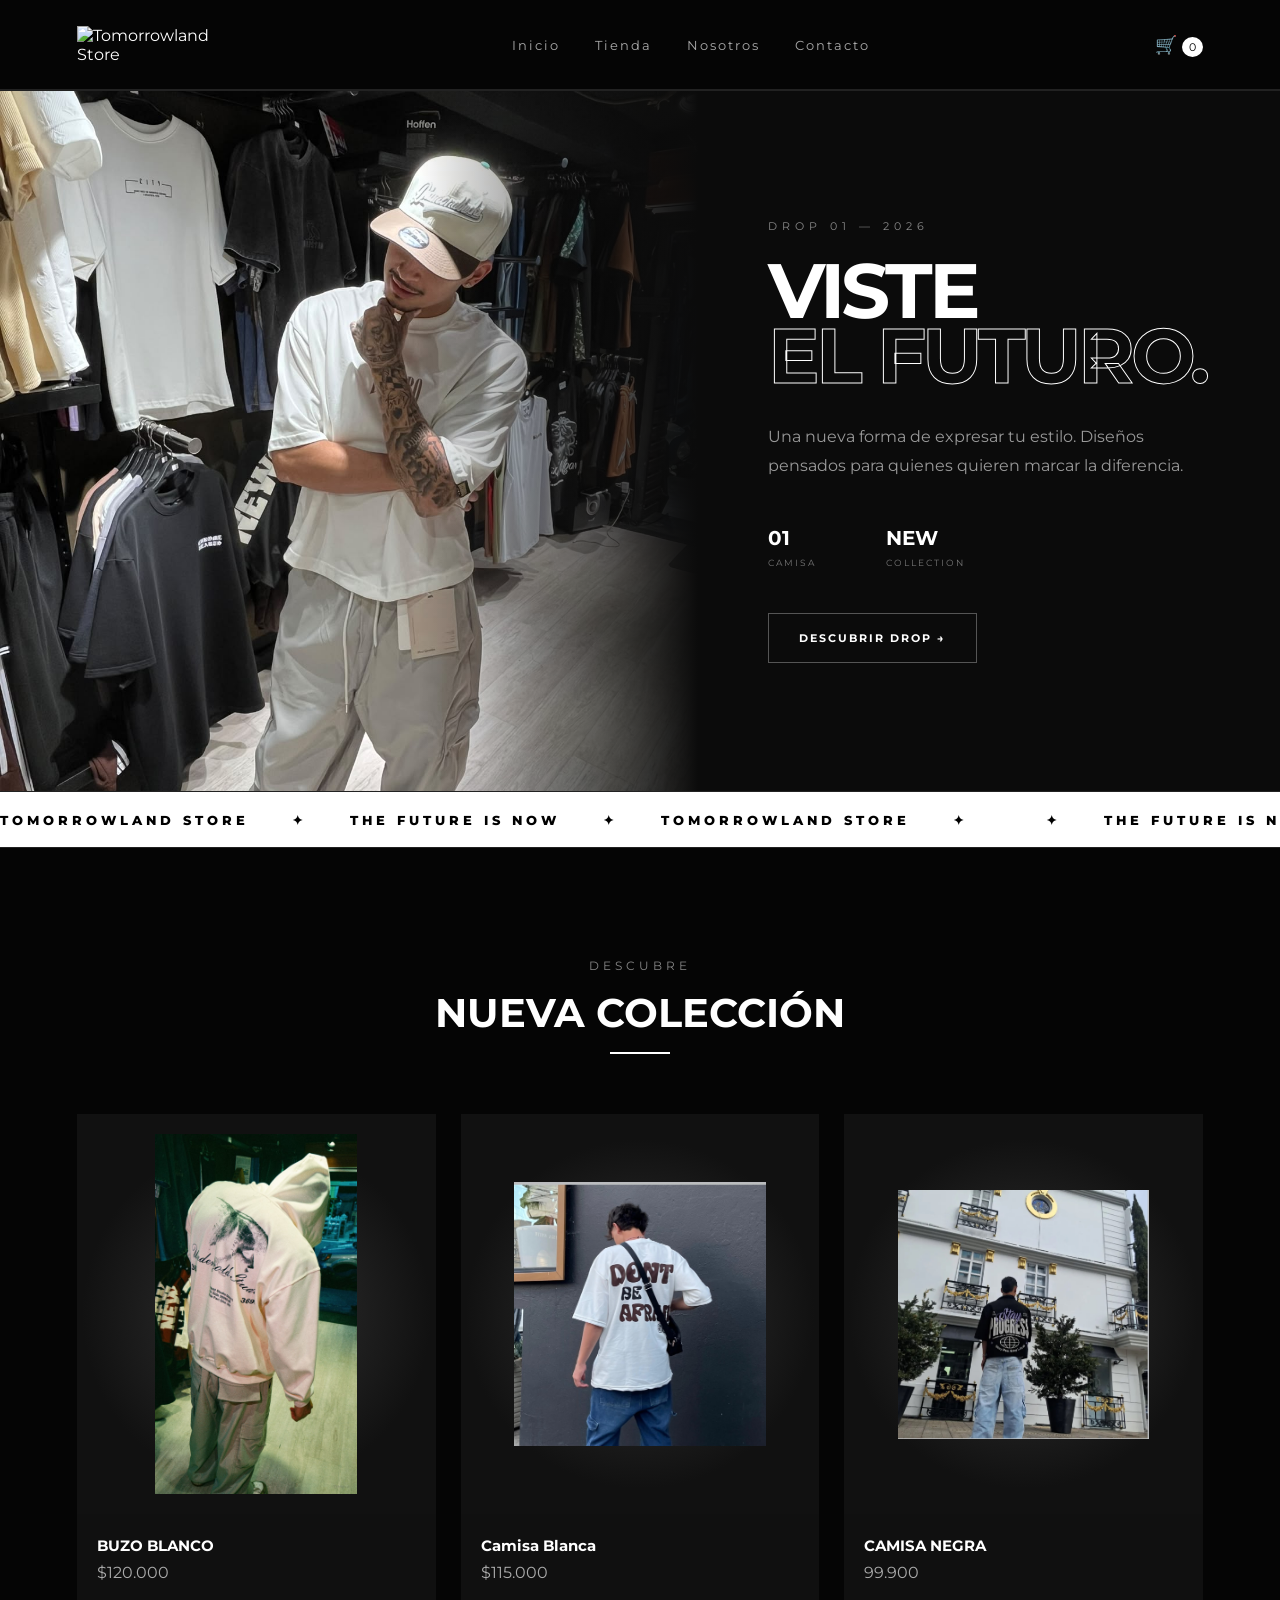
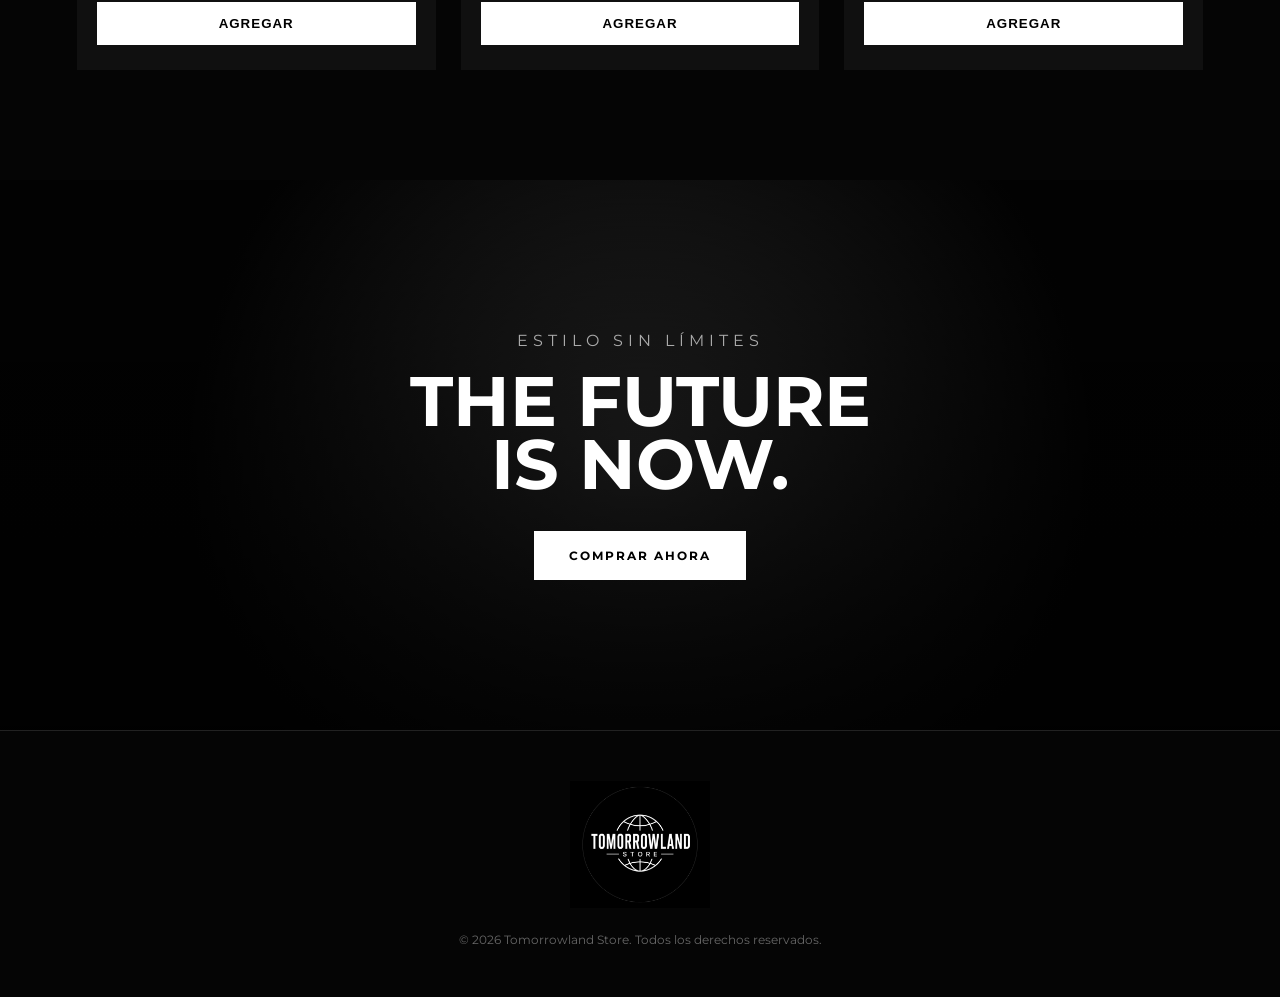
==== commit 92b23baf: "Menu movil en todas las paginas" ====
--- a/index.html
+++ b/index.html
@@ -16,7 +16,7 @@
 
     <div class="logo-container">
         <a href="index.html">
-            <img src="logo.jpeg" alt="Tomorrowland Store">
+            <img src="img/logo.png" alt="Tomorrowland Store">
         </a>
     </div>
 
@@ -27,12 +27,20 @@
         <a href="contacto.html">Contacto</a>
     </nav>
 
-    <a href="tienda.html#carrito" class="cart">
-        🛒 <span id="cart-count">0</span>
-    </a>
-<button class="menu-toggle" id="menu-toggle" aria-label="Abrir menú">
-    ☰
-</button>
+    <div class="header-actions">
+
+        <a href="tienda.html#carrito" class="cart">
+            🛒 <span id="cart-count">0</span>
+        </a>
+
+        <button class="menu-toggle"
+                id="menu-toggle"
+                type="button"
+                aria-label="Abrir menú">
+            ☰
+        </button>
+
+    </div>
 
 </header>
 
--- a/style.css
+++ b/style.css
@@ -2810,4 +2810,221 @@
         color: #00c853 !important;
         background: #181818;
     }
+}
+
+/* =========================================================
+   TOMORROWLAND STORE
+   MENU MOVIL DEFINITIVO
+   ========================================================= */
+
+@media (max-width: 767px) {
+
+    /* CABECERA */
+
+    .header {
+        position: relative !important;
+        width: 100% !important;
+        height: 74px !important;
+        min-height: 74px !important;
+
+        display: flex !important;
+        align-items: center !important;
+        justify-content: space-between !important;
+
+        padding: 8px 16px !important;
+
+        background: #111 !important;
+
+        z-index: 99999 !important;
+    }
+
+
+    /* LOGO */
+
+    .logo-container {
+        display: flex !important;
+        align-items: center !important;
+
+        width: auto !important;
+        height: 100% !important;
+
+        margin: 0 !important;
+        padding: 0 !important;
+
+        z-index: 100001 !important;
+    }
+
+    .logo-container a {
+        display: flex !important;
+        align-items: center !important;
+    }
+
+    .logo-container img {
+        display: block !important;
+
+        width: 72px !important;
+        height: 58px !important;
+
+        max-width: 72px !important;
+        max-height: 58px !important;
+
+        object-fit: contain !important;
+
+        margin: 0 !important;
+    }
+
+
+    /* CONTENEDOR CARRITO + MENU */
+
+    .header-actions {
+        display: flex !important;
+        align-items: center !important;
+        justify-content: center !important;
+
+        gap: 10px !important;
+
+        margin-left: auto !important;
+
+        z-index: 100002 !important;
+    }
+
+
+    /* CARRITO */
+
+    .cart {
+        display: flex !important;
+        align-items: center !important;
+        justify-content: center !important;
+
+        width: 42px !important;
+        height: 42px !important;
+
+        margin: 0 !important;
+        padding: 0 !important;
+
+        text-decoration: none !important;
+
+        color: white !important;
+
+        font-size: 20px !important;
+
+        z-index: 100003 !important;
+    }
+
+    .cart span {
+        font-size: 13px !important;
+        margin-left: 3px !important;
+    }
+
+
+    /* BOTON ☰ */
+
+    .menu-toggle {
+        display: flex !important;
+
+        align-items: center !important;
+        justify-content: center !important;
+
+        width: 44px !important;
+        height: 44px !important;
+
+        padding: 0 !important;
+        margin: 0 !important;
+
+        border: 1px solid #444 !important;
+
+        background: #111 !important;
+
+        color: #fff !important;
+
+        font-size: 28px !important;
+        line-height: 1 !important;
+
+        cursor: pointer !important;
+
+        z-index: 100004 !important;
+    }
+
+
+    /* MENU */
+
+    .nav {
+        display: none !important;
+
+        position: absolute !important;
+
+        top: 74px !important;
+        left: 0 !important;
+
+        width: 100% !important;
+
+        height: auto !important;
+
+        padding: 8px 18px 20px !important;
+
+        margin: 0 !important;
+
+        background: #111 !important;
+
+        flex-direction: column !important;
+
+        border-top: 1px solid #333 !important;
+        border-bottom: 1px solid #333 !important;
+
+        box-shadow:
+            0 15px 35px rgba(0,0,0,.7) !important;
+
+        z-index: 100000 !important;
+    }
+
+
+    /* MENU ABIERTO */
+
+    .nav.active {
+        display: flex !important;
+    }
+
+
+    /* ENLACES */
+
+    .nav a {
+        display: flex !important;
+
+        align-items: center !important;
+
+        width: 100% !important;
+
+        min-height: 54px !important;
+
+        padding: 15px 10px !important;
+
+        margin: 0 !important;
+
+        color: #fff !important;
+
+        background: #111 !important;
+
+        text-decoration: none !important;
+
+        font-size: 15px !important;
+        font-weight: 700 !important;
+
+        letter-spacing: 1px !important;
+
+        border-bottom: 1px solid #2b2b2b !important;
+    }
+
+
+    .nav a:last-child {
+        border-bottom: none !important;
+    }
+
+
+    .nav a:active,
+    .nav a:hover {
+        color: #00c853 !important;
+
+        background: #181818 !important;
+    }
+
 }
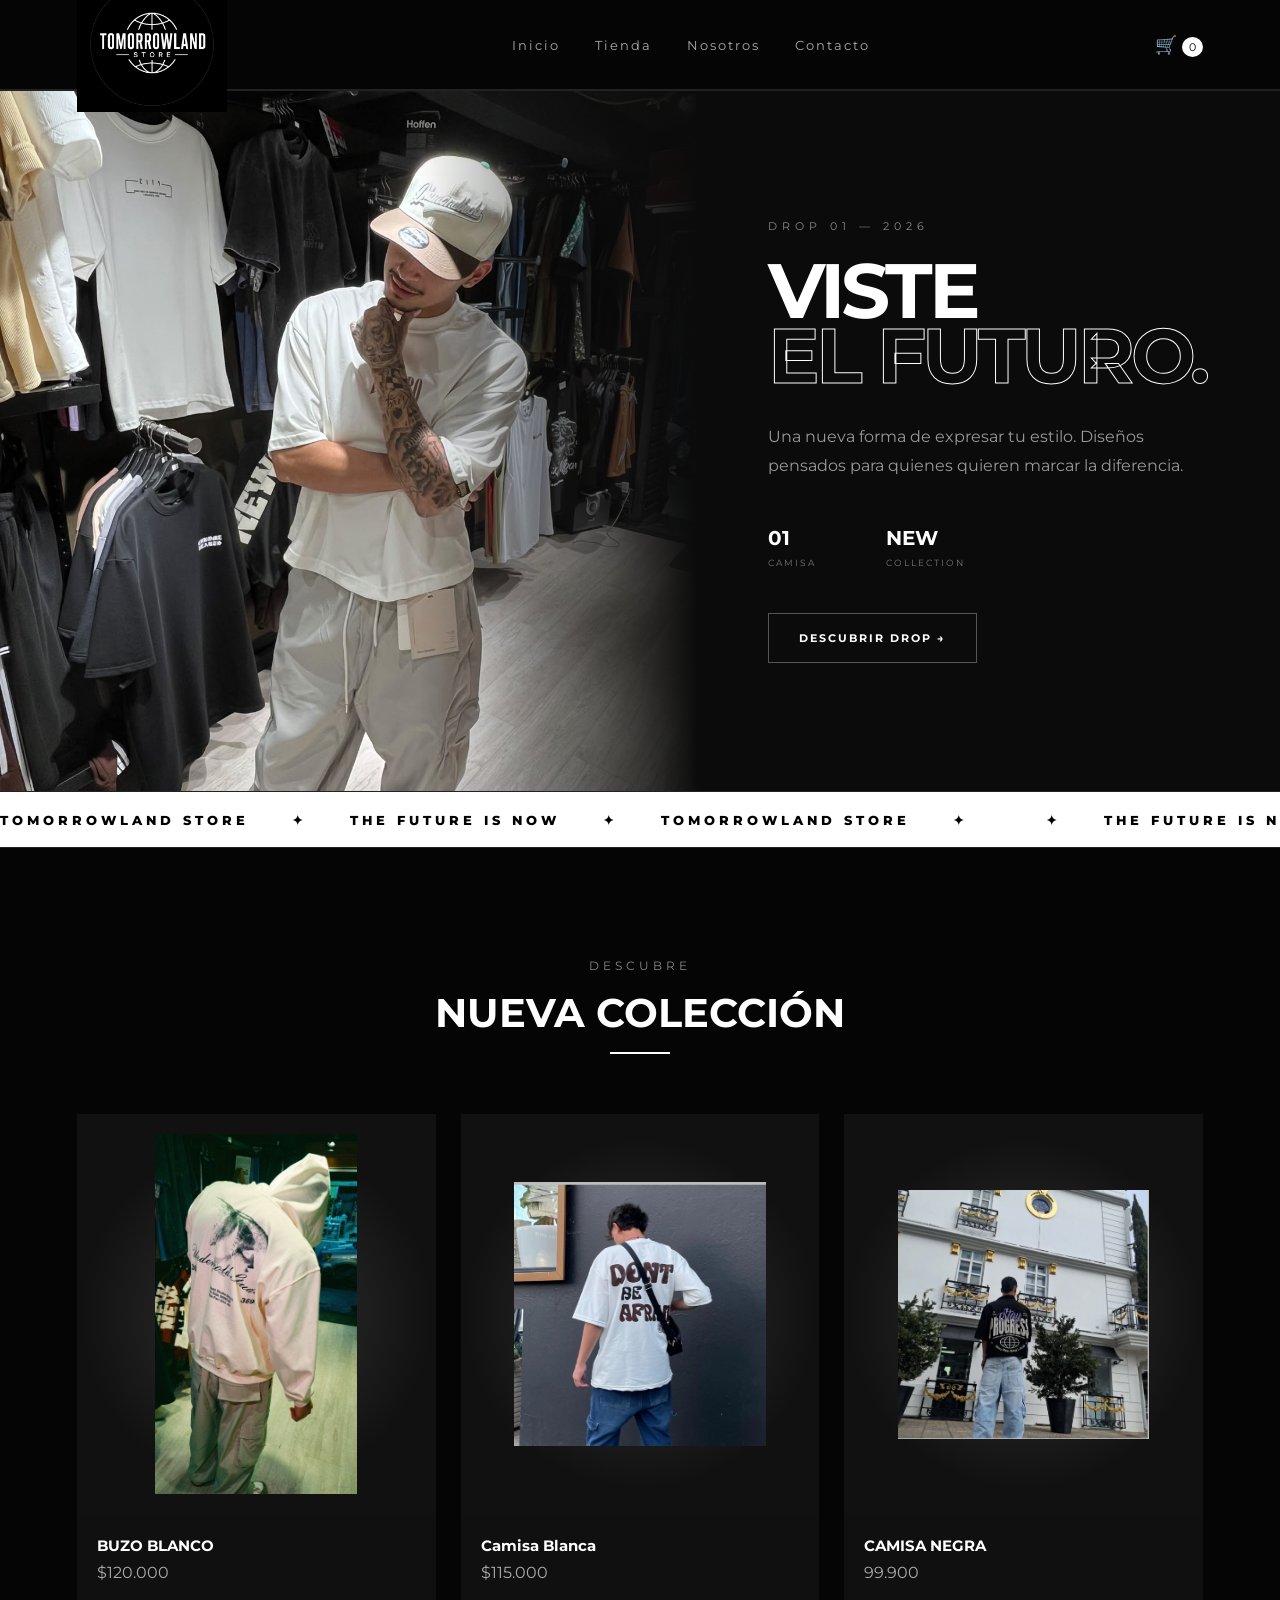
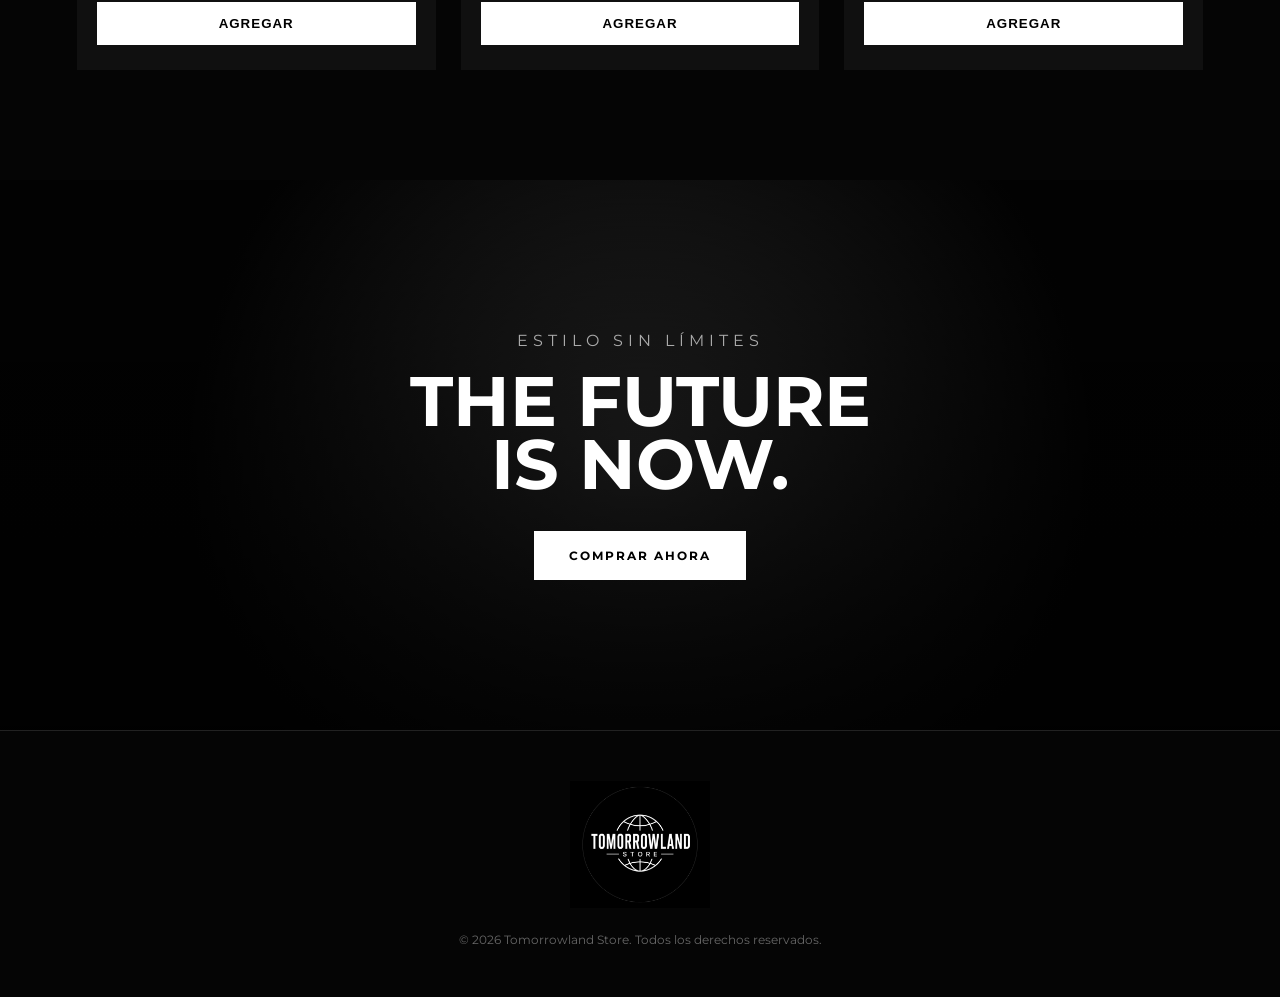
==== commit bc85cefc: "Menu movil en todas las paginas" ====
--- a/index.html
+++ b/index.html
@@ -16,7 +16,7 @@
 
     <div class="logo-container">
         <a href="index.html">
-            <img src="img/logo.png" alt="Tomorrowland Store">
+            <img src="logo.jpeg" alt="Tomorrowland Store">
         </a>
     </div>
 
